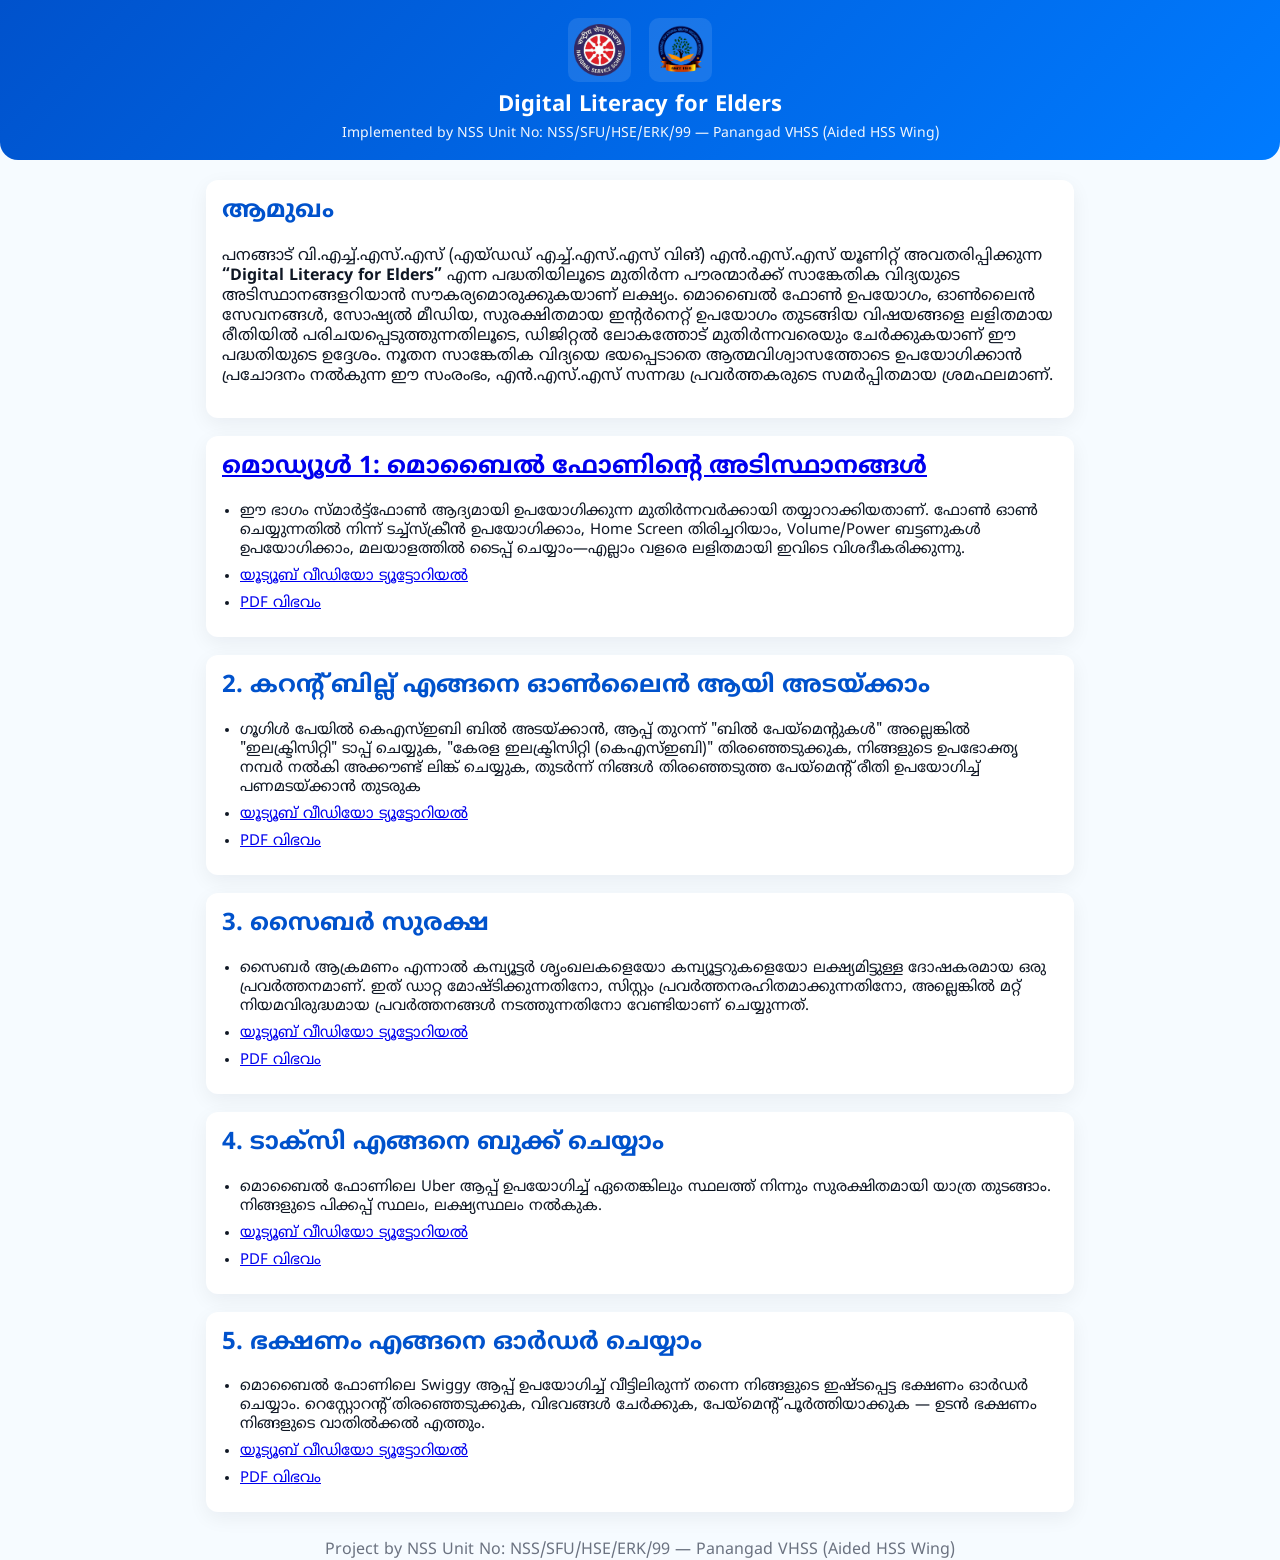
==== index.html @ 649fd6ac "Add files via upload" ====
<!DOCTYPE html>
<html lang="ml">
  <head>
    <meta charset="UTF-8" />
    <meta name="viewport" content="width=device-width, initial-scale=1.0" />
    <title>Digital Literacy for Elders — Panangad VHSS</title>
    <link
      href="https://fonts.googleapis.com/css2?family=Noto+Sans+Malayalam:wght@400;700&display=swap"
      rel="stylesheet"
    />
    <link rel="stylesheet" href="styles.css" />
  </head>
  <body>
    <header class="site-header">
      <div class="logo-wrap">
        <img src="nss-logo.png" alt="NSS Logo" class="logo nss-logo" />
        <img
          src="school-logo.png"
          alt="Panangad VHSS Logo"
          class="logo school-logo"
        />
      </div>
      <div class="title-wrap">
        <h1>Digital Literacy for Elders</h1>
        <p class="subtitle">
          Implemented by NSS Unit No: NSS/SFU/HSE/ERK/99 — Panangad VHSS (Aided
          HSS Wing)
        </p>
      </div>
    </header>

    <main class="container">
      <section class="intro card">
        <h2>ആമുഖം</h2>
        <p>
          പനങ്ങാട് വി.എച്ച്.എസ്.എസ് (എയ്ഡഡ് എച്ച്.എസ്.എസ് വിങ്) എന്‍.എസ്.എസ്
          യൂണിറ്റ് അവതരിപ്പിക്കുന്ന
          <b>“Digital Literacy for Elders”</b> എന്ന പദ്ധതിയിലൂടെ മുതിര്‍ന്ന
          പൗരന്മാര്‍ക്ക് സാങ്കേതിക വിദ്യയുടെ അടിസ്ഥാനങ്ങളറിയാന്‍
          സൗകര്യമൊരുക്കുകയാണ് ലക്ഷ്യം. മൊബൈല്‍ ഫോണ്‍ ഉപയോഗം, ഓണ്‍ലൈന്‍
          സേവനങ്ങള്‍, സോഷ്യല്‍ മീഡിയ, സുരക്ഷിതമായ ഇന്റര്‍നെറ്റ് ഉപയോഗം തുടങ്ങിയ
          വിഷയങ്ങളെ ലളിതമായ രീതിയില്‍ പരിചയപ്പെടുത്തുന്നതിലൂടെ, ഡിജിറ്റല്‍
          ലോകത്തോട് മുതിര്‍ന്നവരെയും ചേര്‍ക്കുകയാണ് ഈ പദ്ധതിയുടെ ഉദ്ദേശം. നൂതന
          സാങ്കേതിക വിദ്യയെ ഭയപ്പെടാതെ ആത്മവിശ്വാസത്തോടെ ഉപയോഗിക്കാന്‍ പ്രചോദനം
          നല്‍കുന്ന ഈ സംരംഭം, എന്‍.എസ്.എസ് സന്നദ്ധ പ്രവര്‍ത്തകരുടെ സമര്‍പ്പിതമായ
          ശ്രമഫലമാണ്.
        </p>
      </section>

      <section class="card">
        <h2> <a
          href="module1.html"
          target="_blank"
          rel="noopener noreferrer"
        >മൊഡ്യൂൾ 1: മൊബൈൽ ഫോണിന്റെ അടിസ്ഥാനങ്ങൾ</h2> </a>
        <ul>
          <li>
            ഈ ഭാഗം സ്മാർട്ട്ഫോൺ ആദ്യമായി ഉപയോഗിക്കുന്ന മുതിർന്നവർക്കായി
            തയ്യാറാക്കിയതാണ്. ഫോൺ ഓൺ ചെയ്യുന്നതിൽ നിന്ന് ടച്ച്സ്ക്രീൻ
            ഉപയോഗിക്കാം, Home Screen തിരിച്ചറിയാം, Volume/Power ബട്ടണുകൾ
            ഉപയോഗിക്കാം, മലയാളത്തിൽ ടൈപ്പ് ചെയ്യാം—എല്ലാം വളരെ ലളിതമായി ഇവിടെ
            വിശദീകരിക്കുന്നു.
          </li>
          <li>
            <a
              href="https://youtu.be/0Fg-tEH3mBo?si=iSMWWW9Y6nWXCequ"
              target="_blank"
              rel="noopener noreferrer"
            >
              യൂട്യൂബ് വീഡിയോ ട്യൂട്ടോറിയൽ
            </a>
          </li>
          <li>
            <a
              href="https://drive.google.com/file/d/1CwqmjCMrT18iuGbxJFWbcWuae7Kx3EzU/view?usp=drive_link"
              target="_blank"
              rel="noopener noreferrer"
            >
              PDF വിഭവം
            </a>
          </li>
        </ul>
      </section>

      <section class="card">
        <h2>2. കറന്റ് ബില്ല് എങ്ങനെ ഓൺലൈൻ ആയി അടയ്ക്കാം</h2>
        <ul>
          <li>
            ഗൂഗിൾ പേയിൽ കെഎസ്ഇബി ബിൽ അടയ്ക്കാൻ, ആപ്പ് തുറന്ന് "ബിൽ
            പേയ്‌മെന്റുകൾ" അല്ലെങ്കിൽ "ഇലക്ട്രിസിറ്റി" ടാപ്പ് ചെയ്യുക, "കേരള
            ഇലക്ട്രിസിറ്റി (കെഎസ്ഇബി)" തിരഞ്ഞെടുക്കുക, നിങ്ങളുടെ ഉപഭോക്തൃ നമ്പർ
            നൽകി അക്കൗണ്ട് ലിങ്ക് ചെയ്യുക, തുടർന്ന് നിങ്ങൾ തിരഞ്ഞെടുത്ത
            പേയ്‌മെന്റ് രീതി ഉപയോഗിച്ച് പണമടയ്ക്കാൻ തുടരുക
          </li>
          <li>
            <a
              href="https://youtu.be/xQ9V8Oe_N8w?si=gtNmy6m2yHbPhIhk"
              target="_blank"
              rel="noopener noreferrer"
            >
              യൂട്യൂബ് വീഡിയോ ട്യൂട്ടോറിയൽ
            </a>
          </li>
          <li>
            <a
              href="https://drive.google.com/file/d/1kXNHFRXIVUXkeOJ44QRWwujEkDxYFUFp/view?usp=drive_link"
              target="_blank"
              rel="noopener noreferrer"
            >
              PDF വിഭവം
            </a>
          </li>
        </ul>
      </section>

      <section class="card">
        <h2>3. സൈബർ സുരക്ഷ</h2>
        <ul>
          <li>
            സൈബർ ആക്രമണം എന്നാൽ കമ്പ്യൂട്ടർ ശൃംഖലകളെയോ കമ്പ്യൂട്ടറുകളെയോ
            ലക്ഷ്യമിട്ടുള്ള ദോഷകരമായ ഒരു പ്രവർത്തനമാണ്. ഇത് ഡാറ്റ
            മോഷ്ടിക്കുന്നതിനോ, സിസ്റ്റം പ്രവർത്തനരഹിതമാക്കുന്നതിനോ, അല്ലെങ്കിൽ
            മറ്റ് നിയമവിരുദ്ധമായ പ്രവർത്തനങ്ങൾ നടത്തുന്നതിനോ വേണ്ടിയാണ്
            ചെയ്യുന്നത്.
          </li>
          <li>
            <a
              href="https://youtu.be/bUffcmoHZyY?si=rdh2UK4RdSyh_jXe"
              target="_blank"
              rel="noopener noreferrer"
            >
              യൂട്യൂബ് വീഡിയോ ട്യൂട്ടോറിയൽ
            </a>
          </li>
          <li>
            <a
              href="https://drive.google.com/file/d/1HkNSJKtSibkt8FfADADImywmtsY--HN8/view?usp=drive_link"
              target="_blank"
              rel="noopener noreferrer"
            >
              PDF വിഭവം
            </a>
          </li>
        </ul>
      </section>
      <section class="card">
        <h2>4. ടാക്സി എങ്ങനെ ബുക്ക് ചെയ്യാം</h2>
        <ul>
          <li>
            മൊബൈൽ ഫോണിലെ Uber ആപ്പ് ഉപയോഗിച്ച് ഏതെങ്കിലും സ്ഥലത്ത് നിന്നും
            സുരക്ഷിതമായി യാത്ര തുടങ്ങാം. നിങ്ങളുടെ പിക്കപ്പ് സ്ഥലം, ലക്ഷ്യസ്ഥലം
            നൽകുക.
          </li>
          <li>
            <a
              href="https://youtu.be/nqynRHSLteI?si=u24FudvitFVNxIvF"
              target="_blank"
              rel="noopener noreferrer"
            >
              യൂട്യൂബ് വീഡിയോ ട്യൂട്ടോറിയൽ
            </a>
          </li>
          <li>
            <a
              href="https://drive.google.com/file/d/1tvcyEini6DWzd8p3QpsoiMr73h0uv4x8/view?usp=drive_link"
              target="_blank"
              rel="noopener noreferrer"
            >
              PDF വിഭവം
            </a>
          </li>
        </ul>
      </section>
      <section class="card">
        <h2>5. ഭക്ഷണം എങ്ങനെ ഓർഡർ ചെയ്യാം</h2>
        <ul>
          <li>
            മൊബൈൽ ഫോണിലെ Swiggy ആപ്പ് ഉപയോഗിച്ച് വീട്ടിലിരുന്ന് തന്നെ നിങ്ങളുടെ
            ഇഷ്ടപ്പെട്ട ഭക്ഷണം ഓർഡർ ചെയ്യാം. റെസ്റ്റോറന്റ് തിരഞ്ഞെടുക്കുക,
            വിഭവങ്ങൾ ചേർക്കുക, പേയ്‌മെന്റ് പൂർത്തിയാക്കുക — ഉടൻ ഭക്ഷണം നിങ്ങളുടെ
            വാതിൽക്കൽ എത്തും.
          </li>
          <li>
            <a
              href="https://youtu.be/664pDPRG6is?si=Gfu_hm-Lx8Z564_E"
              target="_blank"
              rel="noopener noreferrer"
            >
              യൂട്യൂബ് വീഡിയോ ട്യൂട്ടോറിയൽ
            </a>
          </li>
          <li>
            <a
              href="https://drive.google.com/file/d/1tMsHWoNo-3Nqu5MeIrGKSGsIY7_e6wG9/view?usp=drive_link"
              target="_blank"
              rel="noopener noreferrer"
            >
              PDF വിഭവം
            </a>
          </li>
        </ul>
      </section>

      <footer class="site-footer">
        <p>
          Project by NSS Unit No: NSS/SFU/HSE/ERK/99 — Panangad VHSS (Aided HSS
          Wing)
        </p>
      </footer>
    </main>

    <script>
      // Simple accessibility helper: increase/decrease base font size via keyboard shortcuts
      (function () {
        let size = 16;
        function setSize() {
          document.documentElement.style.fontSize = size + "px";
        }
        window.addEventListener("keydown", (e) => {
          if (e.ctrlKey && e.key === "+") {
            size = Math.min(22, size + 1);
            setSize();
          }
          if (e.ctrlKey && e.key === "-") {
            size = Math.max(12, size - 1);
            setSize();
          }
        });
        setSize();
      })();
    </script>
  </body>
</html>
---- styles.css ----
:root {
  --bg: #f6fbff;
  --card: #ffffff;
  --accent: #0052cc;
  --muted: #6b7280;
  --radius: 12px;
  --pad: 16px;
  --maxw: 900px;
  --text: #0f1724;
  font-family: "Noto Sans Malayalam", system-ui, -apple-system, "Segoe UI",
    Roboto, Arial, sans-serif;
}
* {
  box-sizing: border-box;
}
html,
body {
  height: 100%;
  margin: 0;
  background: var(--bg);
  color: var(--text);
}
.container {
  max-width: var(--maxw);
  margin: 20px auto;
  padding: 0 16px;
}
.site-header {
  padding: 18px 16px;
  color: white;
  background: linear-gradient(135deg, var(--accent), #007bff);
  border-bottom-left-radius: 18px;
  border-bottom-right-radius: 18px;
}
.logo-wrap {
  display: flex;
  justify-content: center;
  align-items: center;
  gap: 18px;
  margin-bottom: 10px;
}
.logo {
  height: 64px;
  width: auto;
  border-radius: 10px;
  background: rgba(255, 255, 255, 0.1);
  padding: 6px;
}
.title-wrap {
  text-align: center;
}
.title-wrap h1 {
  margin: 0;
  font-size: 22px;
}
.subtitle {
  margin: 6px 0 0;
  font-size: 14px;
  opacity: 0.95;
}
.card {
  background: var(--card);
  border-radius: var(--radius);
  padding: var(--pad);
  margin-top: 18px;
  box-shadow: 0 6px 20px rgba(15, 23, 36, 0.06);
}
.card h2 {
  color: var(--accent);
  margin-top: 0;
}
.card ul {
  margin: 10px 0 0;
  padding-left: 18px;
}
.card li {
  margin: 8px 0;
  font-size: 15px;
  color: var(--text);
}
.site-footer {
  text-align: center;
  color: var(--muted);
  margin: 28px 0;
}

/* Responsive tweaks */
@media (max-width: 560px) {
  .logo {
    height: 48px;
  }
  .card {
    padding: 14px;
  }
  :root {
    --pad: 14px;
  }
}

/* Print styles */
@media print {
  .site-header {
    border-radius: 0;
  }
  .logo-wrap {
    display: none;
  }
}
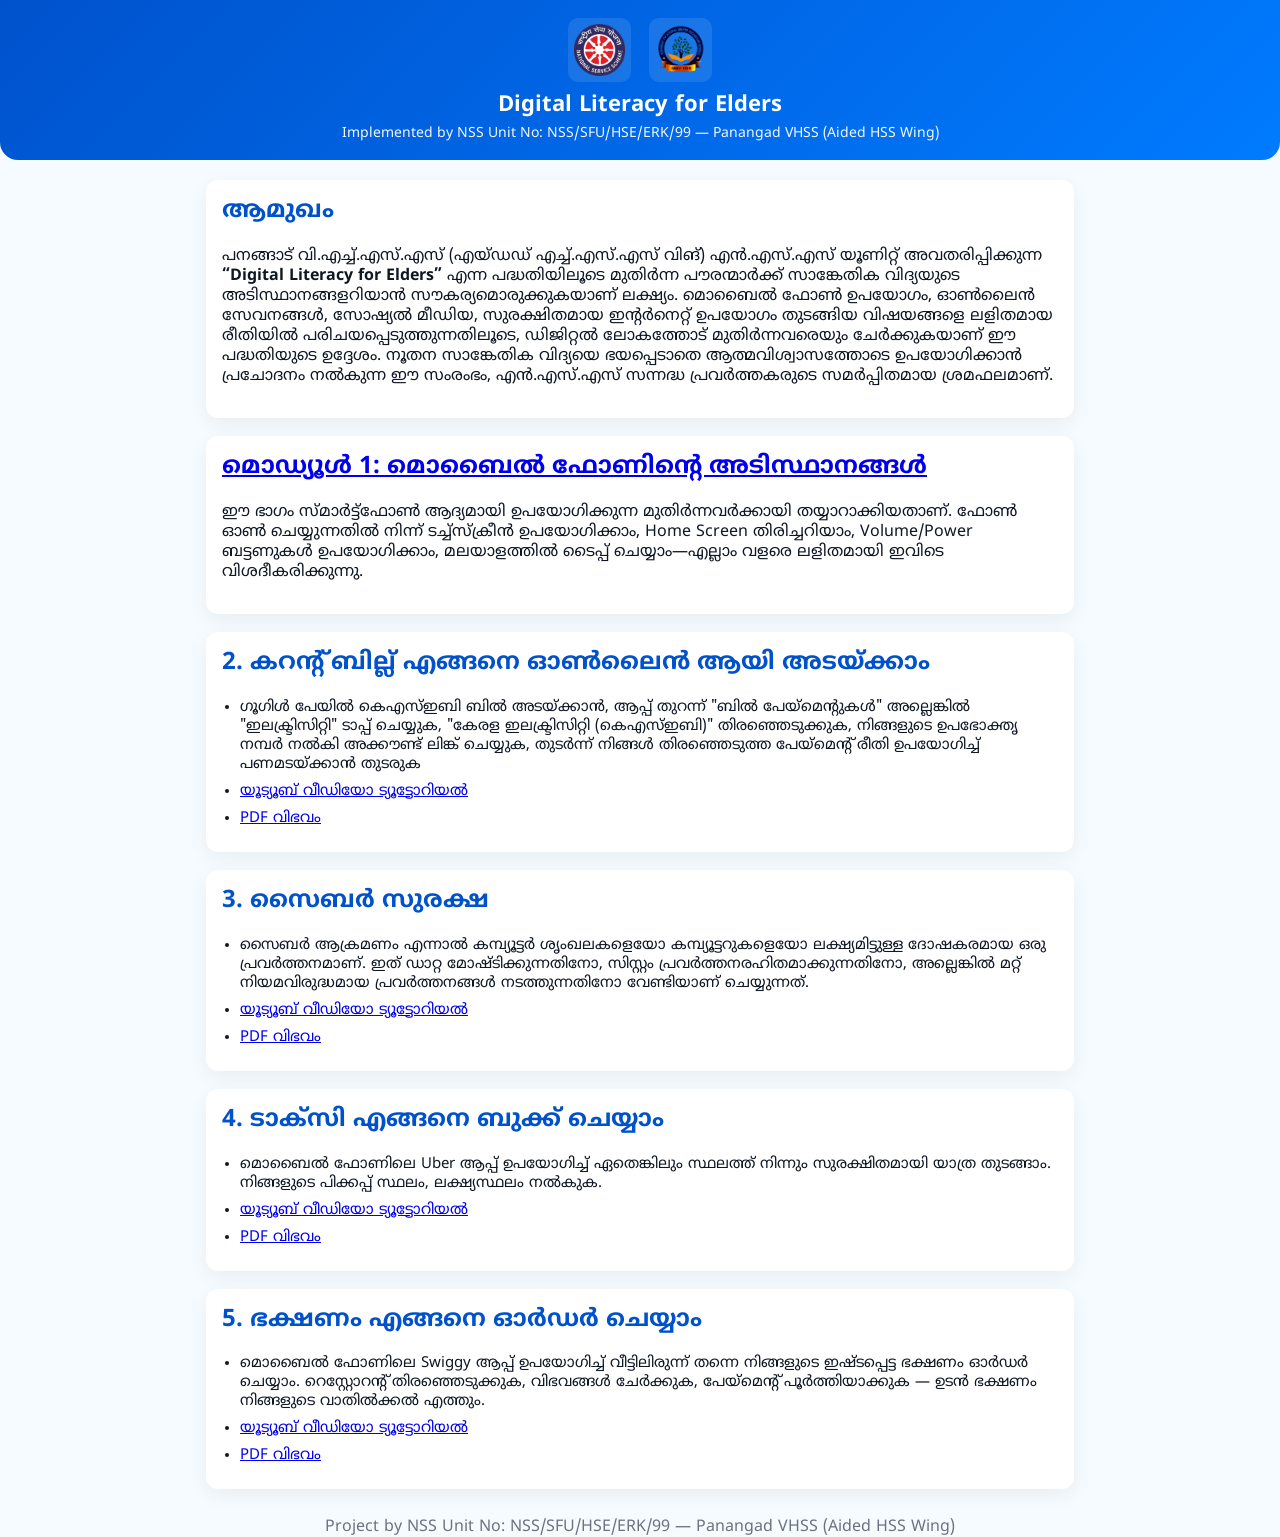
==== commit 30811291: "Add files via upload" ====
--- a/index.html
+++ b/index.html
@@ -53,33 +53,13 @@
           target="_blank"
           rel="noopener noreferrer"
         >മൊഡ്യൂൾ 1: മൊബൈൽ ഫോണിന്റെ അടിസ്ഥാനങ്ങൾ</h2> </a>
-        <ul>
-          <li>
+          <p>
             ഈ ഭാഗം സ്മാർട്ട്ഫോൺ ആദ്യമായി ഉപയോഗിക്കുന്ന മുതിർന്നവർക്കായി
             തയ്യാറാക്കിയതാണ്. ഫോൺ ഓൺ ചെയ്യുന്നതിൽ നിന്ന് ടച്ച്സ്ക്രീൻ
             ഉപയോഗിക്കാം, Home Screen തിരിച്ചറിയാം, Volume/Power ബട്ടണുകൾ
             ഉപയോഗിക്കാം, മലയാളത്തിൽ ടൈപ്പ് ചെയ്യാം—എല്ലാം വളരെ ലളിതമായി ഇവിടെ
             വിശദീകരിക്കുന്നു.
-          </li>
-          <li>
-            <a
-              href="https://youtu.be/0Fg-tEH3mBo?si=iSMWWW9Y6nWXCequ"
-              target="_blank"
-              rel="noopener noreferrer"
-            >
-              യൂട്യൂബ് വീഡിയോ ട്യൂട്ടോറിയൽ
-            </a>
-          </li>
-          <li>
-            <a
-              href="https://drive.google.com/file/d/1CwqmjCMrT18iuGbxJFWbcWuae7Kx3EzU/view?usp=drive_link"
-              target="_blank"
-              rel="noopener noreferrer"
-            >
-              PDF വിഭവം
-            </a>
-          </li>
-        </ul>
+          </p>
       </section>
 
       <section class="card">
